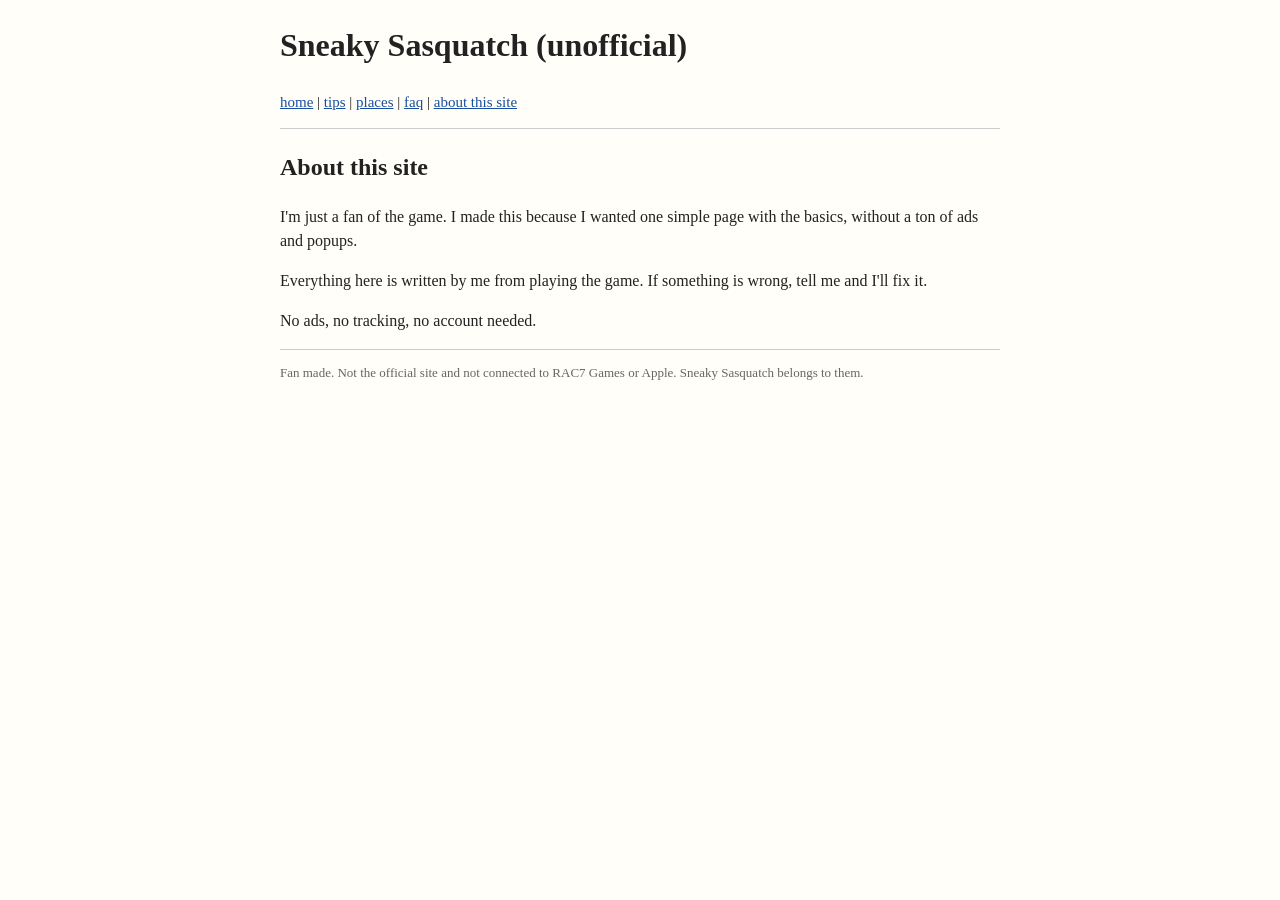
==== about.html @ c2e6e21c "First version of fan site Co-Authored-By: Claude Opus 5.5 <noreply@anthropic.com>" ====
<!doctype html>
<html lang="en">
<head>
<meta charset="utf-8">
<meta name="viewport" content="width=device-width, initial-scale=1">
<title>About - Sneaky Sasquatch Unofficial</title>
<link rel="stylesheet" href="style.css">
</head>
<body>
<h1>Sneaky Sasquatch (unofficial)</h1>
<p class="nav"><a href="index.html">home</a> | <a href="tips.html">tips</a> | <a href="places.html">places</a> | <a href="faq.html">faq</a> | <a href="about.html">about this site</a></p>
<hr>
<h2>About this site</h2>
<p>I'm just a fan of the game. I made this because I wanted one simple page with the basics, without a ton of ads and popups.</p>
<p>Everything here is written by me from playing the game. If something is wrong, tell me and I'll fix it.</p>
<p>No ads, no tracking, no account needed.</p>
<hr>
<p class="small">Fan made. Not the official site and not connected to RAC7 Games or Apple. Sneaky Sasquatch belongs to them.</p>
</body>
</html>
---- style.css ----
body { max-width: 720px; margin: 20px auto; padding: 0 12px; font-family: Georgia, serif; line-height: 1.5; background: #fffef8; color: #222; }
a { color: #1a4fa0; }
a:visited { color: #6a3d9a; }
hr { border: 0; border-top: 1px solid #ccc; }
.nav { font-size: 15px; }
.small { font-size: 13px; color: #666; }
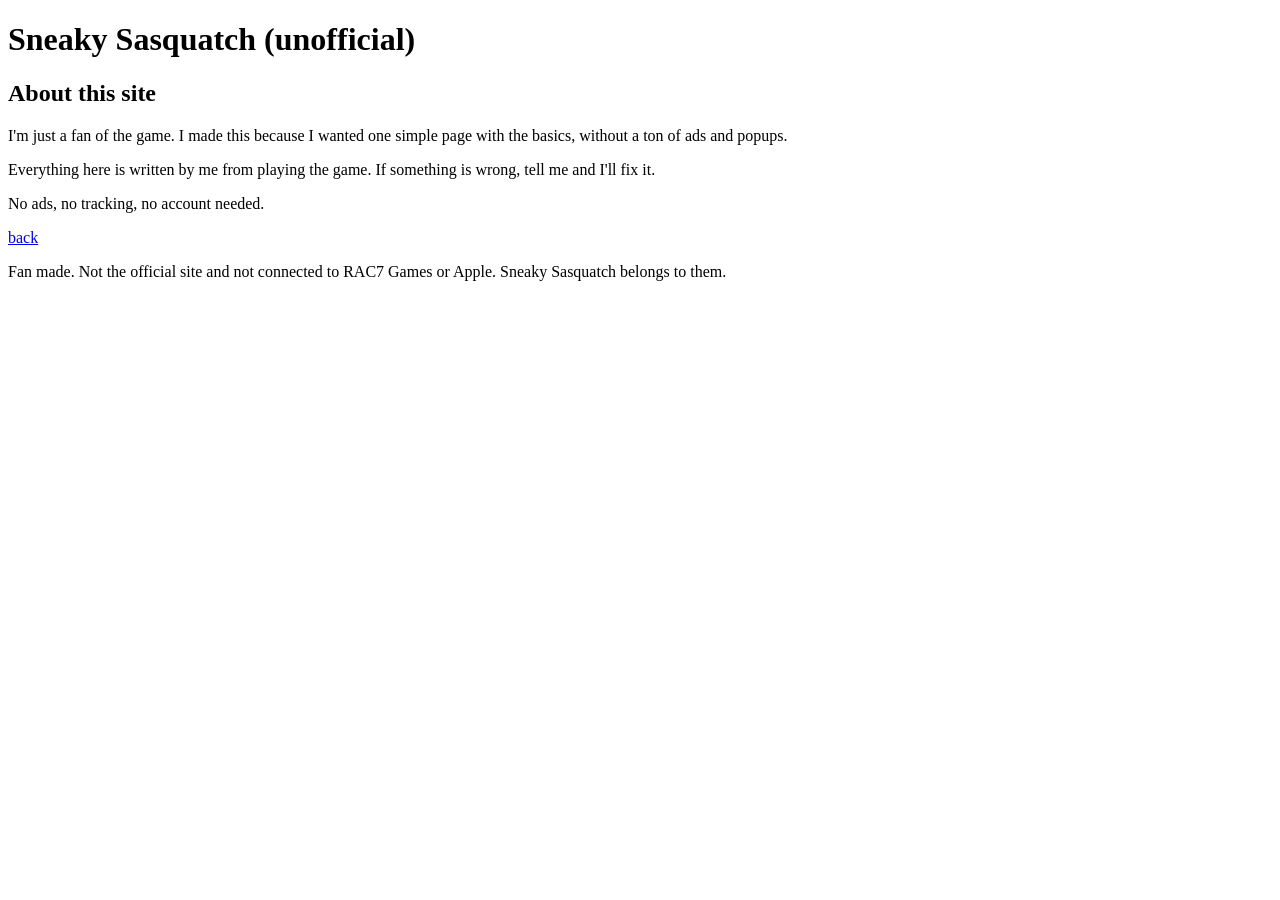
==== commit e90a4151: "Strip all styling, plain HTML only Co-Authored-By: Claude Opus 5.5 <noreply@anthropic.com>" ====
--- a/about.html
+++ b/about.html
@@ -2,19 +2,15 @@
 <html lang="en">
 <head>
 <meta charset="utf-8">
-<meta name="viewport" content="width=device-width, initial-scale=1">
 <title>About - Sneaky Sasquatch Unofficial</title>
-<link rel="stylesheet" href="style.css">
 </head>
 <body>
 <h1>Sneaky Sasquatch (unofficial)</h1>
-<p class="nav"><a href="index.html">home</a> | <a href="tips.html">tips</a> | <a href="places.html">places</a> | <a href="faq.html">faq</a> | <a href="about.html">about this site</a></p>
-<hr>
 <h2>About this site</h2>
 <p>I'm just a fan of the game. I made this because I wanted one simple page with the basics, without a ton of ads and popups.</p>
 <p>Everything here is written by me from playing the game. If something is wrong, tell me and I'll fix it.</p>
 <p>No ads, no tracking, no account needed.</p>
-<hr>
-<p class="small">Fan made. Not the official site and not connected to RAC7 Games or Apple. Sneaky Sasquatch belongs to them.</p>
+<p><a href="index.html">back</a></p>
+<p>Fan made. Not the official site and not connected to RAC7 Games or Apple. Sneaky Sasquatch belongs to them.</p>
 </body>
 </html>
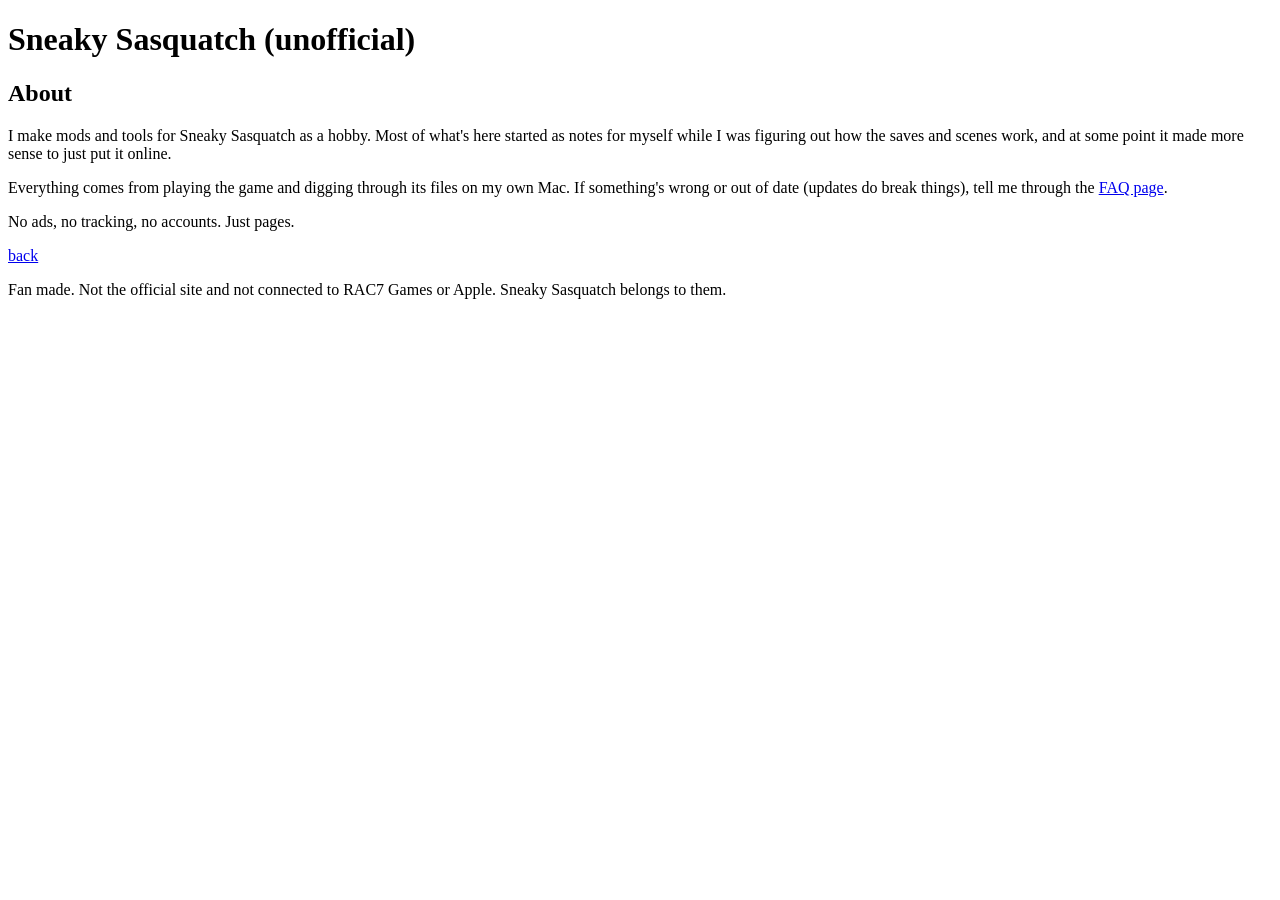
==== commit a9e5282d: "Rewrite site text in a fan developer voice Co-Authored-By: Claude Opus 5.5 <noreply@anthropic.com>" ====
--- a/about.html
+++ b/about.html
@@ -6,10 +6,11 @@
 </head>
 <body>
 <h1>Sneaky Sasquatch (unofficial)</h1>
-<h2>About this site</h2>
-<p>I'm just a fan of the game. I made this because I wanted one simple page with the basics, without a ton of ads and popups.</p>
-<p>Everything here is written by me from playing the game. If something is wrong, tell me and I'll fix it.</p>
-<p>No ads, no tracking, no account needed.</p>
+<h2>About</h2>
+<p>I make mods and tools for Sneaky Sasquatch as a hobby. Most of what's here started as notes for myself while I was figuring out how the saves and scenes work, and at some point it made more sense to just put it online.</p>
+<p>Everything comes from playing the game and digging through its files on my own Mac. If something's wrong or out of date (updates do break things), tell me through the <a href="faq.html">FAQ page</a>.</p>
+<p>No ads, no tracking, no accounts. Just pages.</p>
+
 <p><a href="index.html">back</a></p>
 <p>Fan made. Not the official site and not connected to RAC7 Games or Apple. Sneaky Sasquatch belongs to them.</p>
 </body>
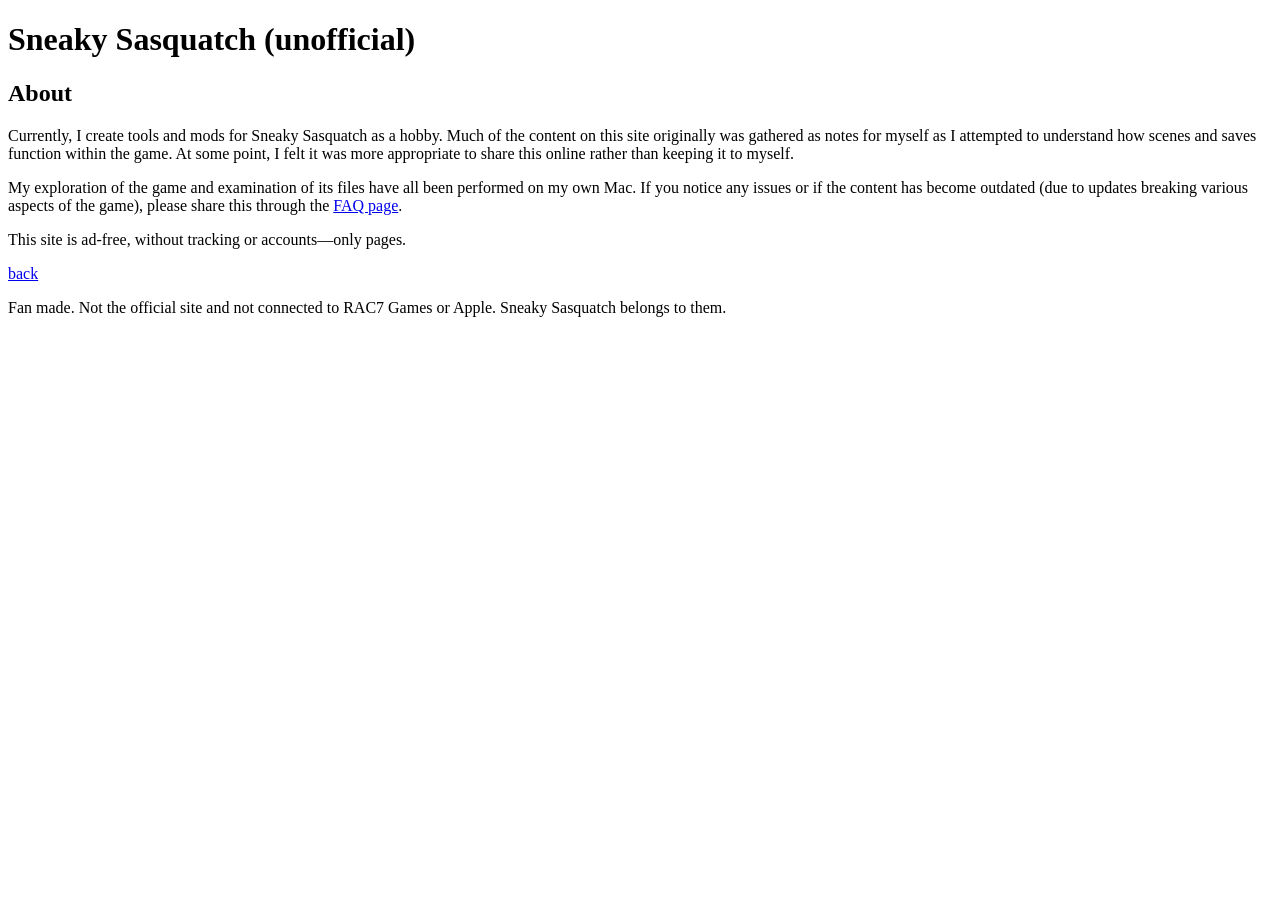
==== commit a790475a: "Home and about text run through Grubby humanizer Co-Authored-By: Claude Opus 5.5 <noreply@anthropic." ====
--- a/about.html
+++ b/about.html
@@ -7,9 +7,9 @@
 <body>
 <h1>Sneaky Sasquatch (unofficial)</h1>
 <h2>About</h2>
-<p>I make mods and tools for Sneaky Sasquatch as a hobby. Most of what's here started as notes for myself while I was figuring out how the saves and scenes work, and at some point it made more sense to just put it online.</p>
-<p>Everything comes from playing the game and digging through its files on my own Mac. If something's wrong or out of date (updates do break things), tell me through the <a href="faq.html">FAQ page</a>.</p>
-<p>No ads, no tracking, no accounts. Just pages.</p>
+<p>Currently, I create tools and mods for Sneaky Sasquatch as a hobby. Much of the content on this site originally was gathered as notes for myself as I attempted to understand how scenes and saves function within the game. At some point, I felt it was more appropriate to share this online rather than keeping it to myself.</p>
+<p>My exploration of the game and examination of its files have all been performed on my own Mac. If you notice any issues or if the content has become outdated (due to updates breaking various aspects of the game), please share this through the <a href="faq.html">FAQ page</a>.</p>
+<p>This site is ad-free, without tracking or accounts—only pages.</p>
 
 <p><a href="index.html">back</a></p>
 <p>Fan made. Not the official site and not connected to RAC7 Games or Apple. Sneaky Sasquatch belongs to them.</p>
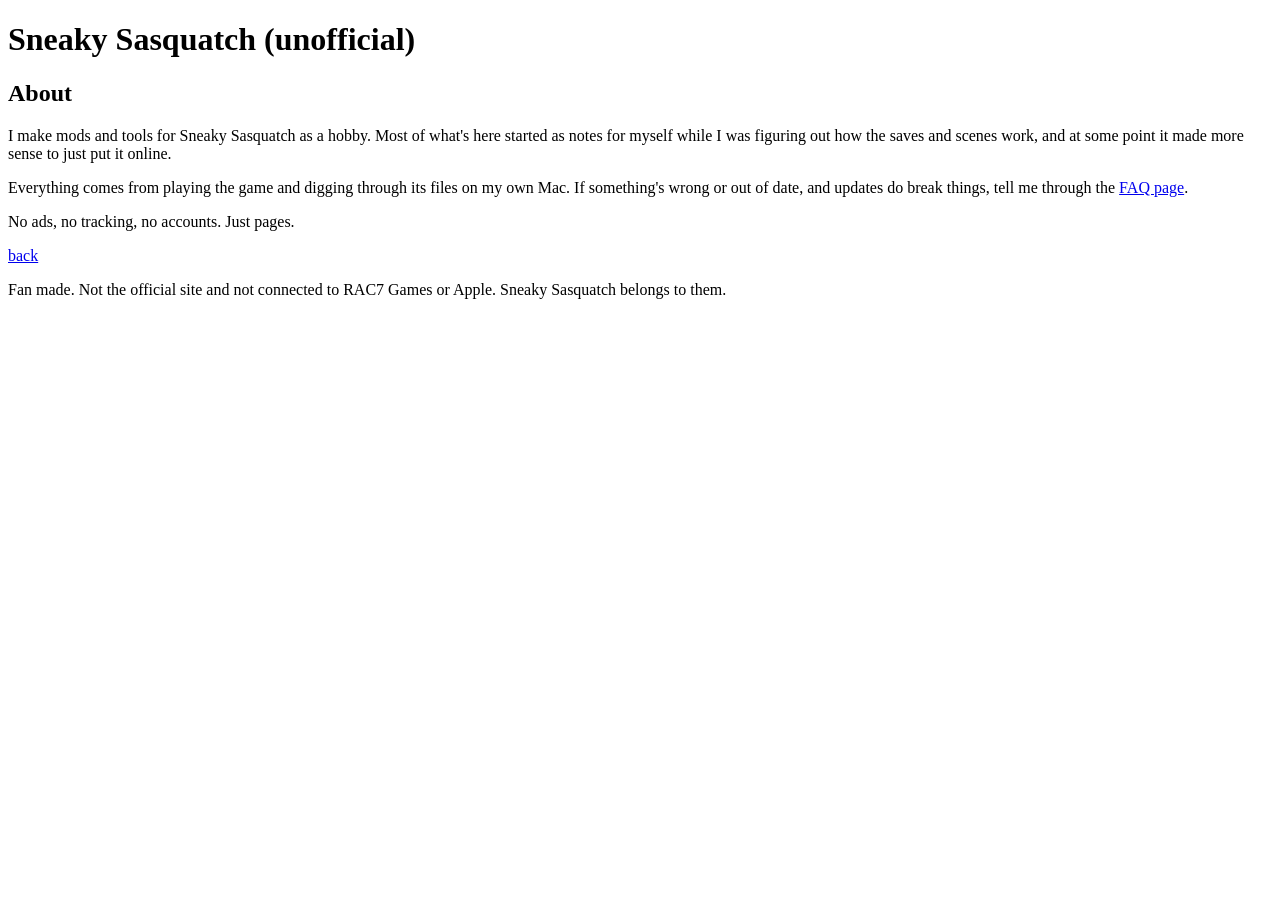
==== commit fa7d318b: "Back to own text on home/about, drop fancy punctuation everywhere Co-Authored-By: Claude Opus 5.5 <n" ====
--- a/about.html
+++ b/about.html
@@ -7,9 +7,9 @@
 <body>
 <h1>Sneaky Sasquatch (unofficial)</h1>
 <h2>About</h2>
-<p>Currently, I create tools and mods for Sneaky Sasquatch as a hobby. Much of the content on this site originally was gathered as notes for myself as I attempted to understand how scenes and saves function within the game. At some point, I felt it was more appropriate to share this online rather than keeping it to myself.</p>
-<p>My exploration of the game and examination of its files have all been performed on my own Mac. If you notice any issues or if the content has become outdated (due to updates breaking various aspects of the game), please share this through the <a href="faq.html">FAQ page</a>.</p>
-<p>This site is ad-free, without tracking or accounts—only pages.</p>
+<p>I make mods and tools for Sneaky Sasquatch as a hobby. Most of what's here started as notes for myself while I was figuring out how the saves and scenes work, and at some point it made more sense to just put it online.</p>
+<p>Everything comes from playing the game and digging through its files on my own Mac. If something's wrong or out of date, and updates do break things, tell me through the <a href="faq.html">FAQ page</a>.</p>
+<p>No ads, no tracking, no accounts. Just pages.</p>
 
 <p><a href="index.html">back</a></p>
 <p>Fan made. Not the official site and not connected to RAC7 Games or Apple. Sneaky Sasquatch belongs to them.</p>
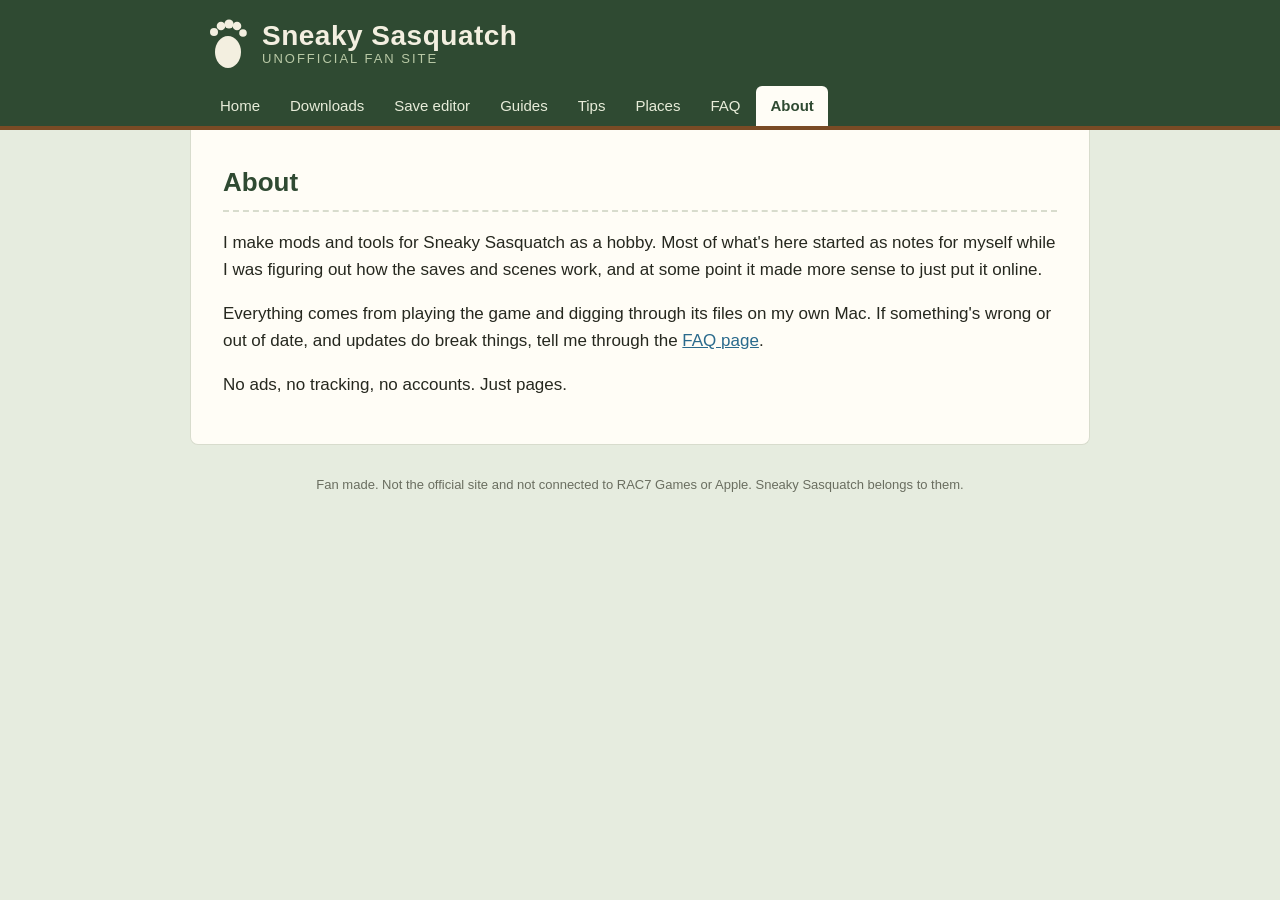
==== commit 6cca0f4a: "Add forest theme: header, nav, download boxes, styled forms Co-Authored-By: Claude Opus 5.5 <noreply" ====
--- a/about.html
+++ b/about.html
@@ -2,16 +2,31 @@
 <html lang="en">
 <head>
 <meta charset="utf-8">
+<meta name="viewport" content="width=device-width, initial-scale=1">
+<link rel="stylesheet" href="style.css">
 <title>About - Sneaky Sasquatch Unofficial</title>
 </head>
 <body>
-<h1>Sneaky Sasquatch (unofficial)</h1>
+<header class="top"><div class="top-inner">
+<a class="brand" href="index.html"><svg width="44" height="52" viewBox="0 0 44 52" aria-hidden="true"><g fill="#f3efe0"><ellipse cx="22" cy="34" rx="13" ry="16"/><circle cx="8" cy="14" r="4"/><circle cx="15" cy="8" r="4.3"/><circle cx="23" cy="6" r="4.6"/><circle cx="31" cy="8" r="4.3"/><circle cx="37" cy="15" r="3.8"/></g></svg><span class="brand-name">Sneaky Sasquatch<span class="brand-sub">unofficial fan site</span></span></a>
+<nav>
+<a href="index.html">Home</a>
+<a href="downloads.html">Downloads</a>
+<a href="editor.html">Save editor</a>
+<a href="guides.html">Guides</a>
+<a href="tips.html">Tips</a>
+<a href="places.html">Places</a>
+<a href="faq.html">FAQ</a>
+<a href="about.html" class="here">About</a>
+</nav>
+</div></header>
+<main>
 <h2>About</h2>
 <p>I make mods and tools for Sneaky Sasquatch as a hobby. Most of what's here started as notes for myself while I was figuring out how the saves and scenes work, and at some point it made more sense to just put it online.</p>
 <p>Everything comes from playing the game and digging through its files on my own Mac. If something's wrong or out of date, and updates do break things, tell me through the <a href="faq.html">FAQ page</a>.</p>
 <p>No ads, no tracking, no accounts. Just pages.</p>
 
-<p><a href="index.html">back</a></p>
-<p>Fan made. Not the official site and not connected to RAC7 Games or Apple. Sneaky Sasquatch belongs to them.</p>
+</main>
+<footer>Fan made. Not the official site and not connected to RAC7 Games or Apple. Sneaky Sasquatch belongs to them.</footer>
 </body>
 </html>
--- a/style.css
+++ b/style.css
@@ -0,0 +1,194 @@
+/* sneaky sasquatch unofficial - one stylesheet for every page */
+
+:root {
+  --pine: #2f4a32;
+  --pine-dark: #22372a;
+  --moss: #6b8f4e;
+  --bark: #7a4b25;
+  --paper: #fffdf6;
+  --sage: #e6ecdf;
+  --ink: #26281f;
+  --muted: #6a6e60;
+  --link: #2a6a8c;
+  --line: #d8dccd;
+}
+
+* { box-sizing: border-box; }
+
+body {
+  margin: 0;
+  background: var(--sage);
+  color: var(--ink);
+  font: 17px/1.6 "Trebuchet MS", "Segoe UI", Helvetica, Arial, sans-serif;
+}
+
+a { color: var(--link); }
+a:hover { color: var(--bark); }
+
+/* header */
+.top {
+  background: var(--pine);
+  color: #f3efe0;
+  border-bottom: 4px solid var(--bark);
+}
+.top-inner {
+  max-width: 900px;
+  margin: 0 auto;
+  padding: 18px 16px 0;
+}
+.brand {
+  display: flex;
+  align-items: center;
+  gap: 12px;
+  color: #f3efe0;
+  text-decoration: none;
+}
+.brand:hover { color: #fff; }
+.brand svg { flex: none; }
+.brand-name {
+  font-size: 28px;
+  font-weight: bold;
+  letter-spacing: .5px;
+  line-height: 1.1;
+}
+.brand-sub {
+  display: block;
+  font-size: 13px;
+  font-weight: normal;
+  letter-spacing: 2px;
+  text-transform: uppercase;
+  color: #b9c9a6;
+}
+
+nav {
+  display: flex;
+  flex-wrap: wrap;
+  gap: 2px;
+  margin-top: 16px;
+}
+nav a {
+  color: #e7ecd9;
+  text-decoration: none;
+  padding: 8px 14px;
+  border-radius: 6px 6px 0 0;
+  font-size: 15px;
+}
+nav a:hover { background: var(--pine-dark); color: #fff; }
+nav a.here { background: var(--paper); color: var(--pine); font-weight: bold; }
+
+/* page body */
+main {
+  max-width: 900px;
+  margin: 0 auto 30px;
+  background: var(--paper);
+  padding: 8px 32px 28px;
+  border: 1px solid var(--line);
+  border-top: 0;
+  border-radius: 0 0 8px 8px;
+}
+
+h2 {
+  color: var(--pine);
+  font-size: 26px;
+  margin: 24px 0 10px;
+  padding-bottom: 6px;
+  border-bottom: 2px dashed var(--line);
+}
+h3 {
+  color: var(--bark);
+  font-size: 20px;
+  margin: 26px 0 6px;
+}
+
+ul, ol { padding-left: 22px; }
+li { margin: 4px 0; }
+
+pre {
+  background: #20261f;
+  color: #d8e6c6;
+  padding: 12px 14px;
+  border-radius: 6px;
+  overflow-x: auto;
+  font-size: 14px;
+}
+
+b { color: #1d2a1f; }
+
+/* the update log on the home page */
+.log p {
+  border-left: 4px solid var(--moss);
+  background: #f2f5ec;
+  padding: 8px 12px;
+  margin: 10px 0;
+}
+
+/* download boxes */
+.box {
+  background: #f6f3e8;
+  border: 1px solid #e2dcc6;
+  border-left: 5px solid var(--bark);
+  border-radius: 6px;
+  padding: 10px 16px;
+  margin: 12px 0;
+}
+.box p { margin: 6px 0; }
+.box a.get {
+  display: inline-block;
+  background: var(--moss);
+  color: #fff;
+  text-decoration: none;
+  padding: 5px 14px;
+  border-radius: 5px;
+  font-weight: bold;
+  font-size: 15px;
+  margin-right: 6px;
+}
+.box a.get:hover { background: var(--pine); }
+.size { color: var(--muted); font-size: 14px; }
+
+/* forms (faq + save editor) */
+input[type=text], input[type=number], textarea, select {
+  font: inherit;
+  font-size: 16px;
+  padding: 6px 8px;
+  border: 1px solid #b9bfaa;
+  border-radius: 5px;
+  background: #fff;
+  max-width: 100%;
+}
+input[type=number] { width: 130px; }
+button {
+  font: inherit;
+  font-size: 15px;
+  font-weight: bold;
+  background: var(--pine);
+  color: #fff;
+  border: 0;
+  border-radius: 5px;
+  padding: 8px 16px;
+  cursor: pointer;
+}
+button:hover { background: var(--bark); }
+
+#list p, .qa p {
+  background: #f2f5ec;
+  border-radius: 6px;
+  padding: 10px 14px;
+}
+
+footer {
+  max-width: 900px;
+  margin: 0 auto 30px;
+  padding: 0 16px;
+  font-size: 13px;
+  color: var(--muted);
+  text-align: center;
+}
+
+@media (max-width: 600px) {
+  body { font-size: 16px; }
+  .brand-name { font-size: 22px; }
+  main { padding: 4px 16px 20px; border-radius: 0; border-left: 0; border-right: 0; }
+  nav a { padding: 7px 10px; font-size: 14px; }
+  h2 { font-size: 22px; }
+}
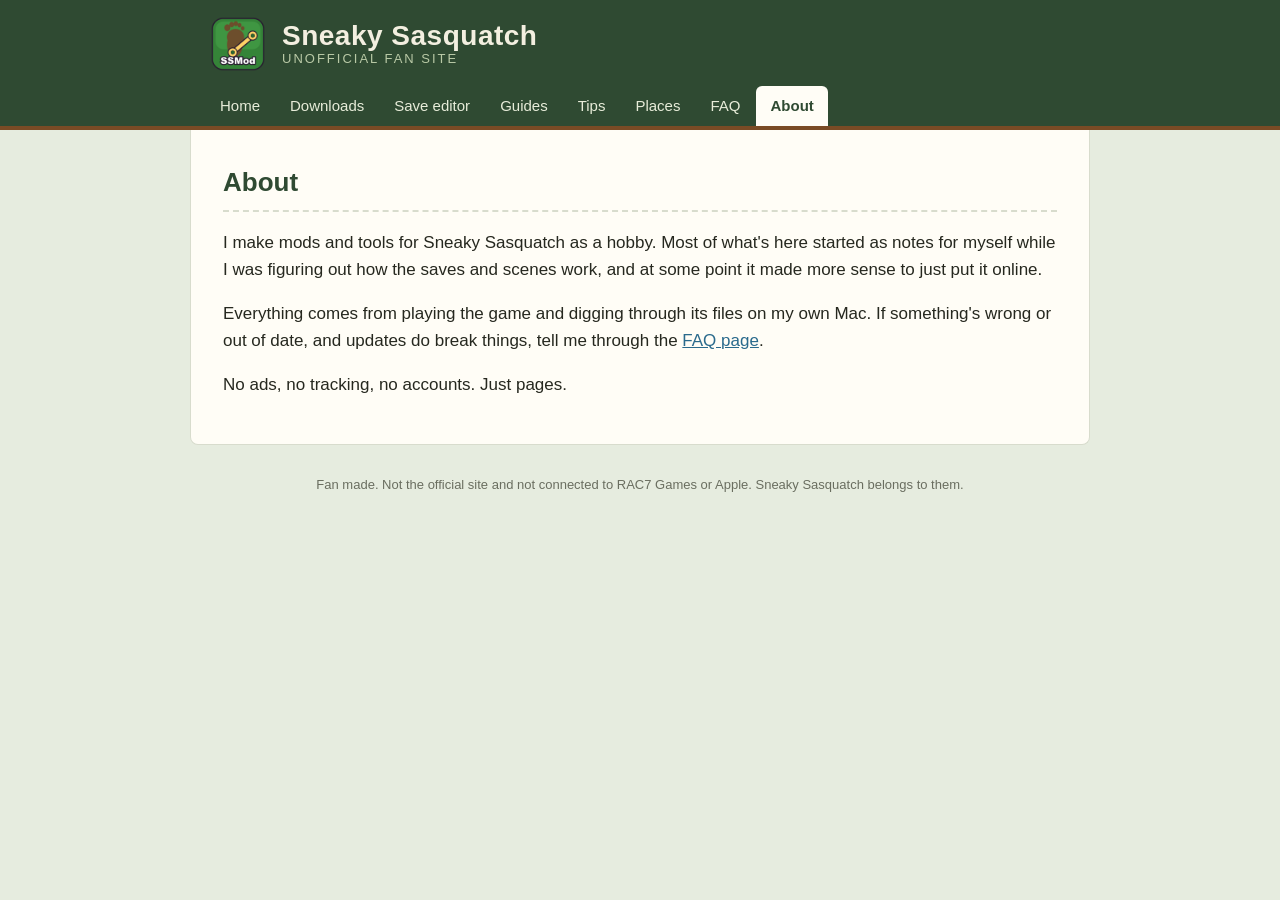
==== commit 882a2e43: "Use SSMod icon as logo and favicon instead of footprint Co-Authored-By: Claude Opus 5.5 <noreply@ant" ====
--- a/about.html
+++ b/about.html
@@ -4,11 +4,12 @@
 <meta charset="utf-8">
 <meta name="viewport" content="width=device-width, initial-scale=1">
 <link rel="stylesheet" href="style.css">
+<link rel="icon" href="favicon.png">
 <title>About - Sneaky Sasquatch Unofficial</title>
 </head>
 <body>
 <header class="top"><div class="top-inner">
-<a class="brand" href="index.html"><svg width="44" height="52" viewBox="0 0 44 52" aria-hidden="true"><g fill="#f3efe0"><ellipse cx="22" cy="34" rx="13" ry="16"/><circle cx="8" cy="14" r="4"/><circle cx="15" cy="8" r="4.3"/><circle cx="23" cy="6" r="4.6"/><circle cx="31" cy="8" r="4.3"/><circle cx="37" cy="15" r="3.8"/></g></svg><span class="brand-name">Sneaky Sasquatch<span class="brand-sub">unofficial fan site</span></span></a>
+<a class="brand" href="index.html"><img src="logo.png" width="64" height="64" alt=""><span class="brand-name">Sneaky Sasquatch<span class="brand-sub">unofficial fan site</span></span></a>
 <nav>
 <a href="index.html">Home</a>
 <a href="downloads.html">Downloads</a>
--- a/style.css
+++ b/style.css
@@ -44,7 +44,7 @@
   text-decoration: none;
 }
 .brand:hover { color: #fff; }
-.brand svg { flex: none; }
+.brand img { flex: none; display: block; margin: -6px 0; }
 .brand-name {
   font-size: 28px;
   font-weight: bold;
